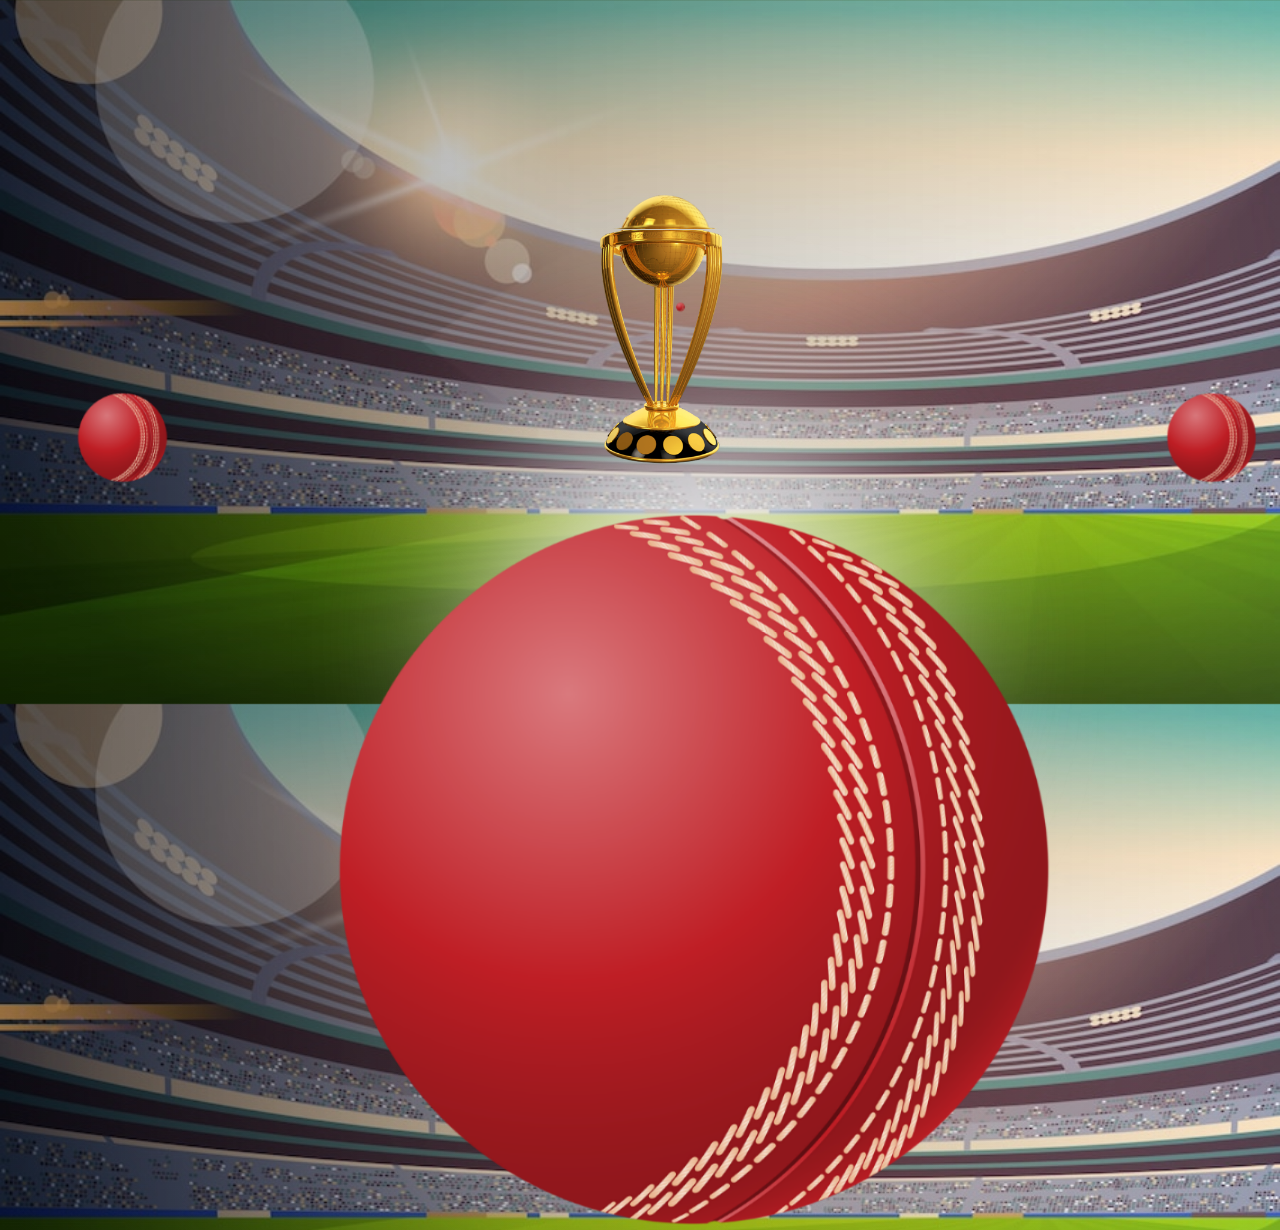
==== home.html @ 70392521 "update" ====
<!DOCTYPE html>
<html lang="en">
<head>
    <meta charset="UTF-8">
    <meta name="viewport" content="width=device-width, initial-scale=1.0">
    <title>Document</title>
    <link rel="stylesheet" href="./home.css">
</head>
<body>

   
    <div class="slides">
        <div class="slide">
            
            <div class="img ">
                <div >
                    <img class="a4 imgs p4" src="./images/cricket-ball-transparent-free-png.webp" alt="">
                
                    <img class="a3 imgs p3" src="./images/cricket-ball-transparent-free-png.webp" alt="">
               
                    <img class="a2 imgs p2" src="./images/cricket-ball-transparent-free-png.webp" alt="">
                
                    <img class="a1 imgs p1 curr" src="./images/cricket-ball-transparent-free-png.webp" alt="">
                    <div class="box">
                        <h2></h2>
                    </div>
                </div>
                
               
               
               
                

            </div>
        </div>
    </div>

    <div class="cup cup2">
        <img src="./images/New Project (2).png" alt="" class="lid">
        <img src="./images/New Project (1).png" alt="" class="box">

        <div class="invitation">
           <div class="dis">
            <h2>Infobash Cricket match</h2>
            <h3>Kindly invite Mr./Mrs/Miss</h3>
            <h2>Thank you!</h2>
           </div>
        </div>
    </div>

    <script src="./home.js"></script>
    
</body>
</html>
---- home.css ----
*{
    margin: 0;
    padding: 0;
}
body{
    
    font-size: 18px;
    font-family:Georgia, 'Times New Roman', Times, serif;
    width: 100%;
    overflow-x: hidden;
    overflow-y: hidden;
    background: linear-gradient(to left,rgba(255, 255, 255, 0.096),rgba(0, 0, 0, 0.397)),url(./images/empty-football-stadium-field-view-sunset-flat-horizontal_48369-24918.jpg);
    background-size: cover;
    
    
}
.slides .imgs{
    position: absolute;
    transition: all 2s ease;
    
    

}



.slide img{
    width: 550px;
    height: 550px;
    animation: anim1 10s linear infinite; 
    border-radius: 180%;
    
    
    
  
    
}
.slides .box{
    width: 450px;
    height: 450px;
    background-color: rgb(240, 240, 240);
    filter: blur(100px);
    border-radius: 100%;
    position: relative;
    top: 350px;
    left: 480px;
    z-index: -1;
}
@keyframes anim1 {
    0% {
        transform: rotate(0deg);

    }

    50% {
        transform: rotate(180deg);

    }

    100% {
        transform: rotate(360deg);
    }
}
.slides .img .p1 {
    left: 450px;
    top: 500px;
    width: 200px;
    height: 200px;
    

}
.slides .img{
    transform: scale(0.9);
    margin-top: 100px;
}


.slides .img .p2 {
    left: 1225px;
    top: 300px;
    width: 100px;
    height: 100px;
   
   
   
}
.slides .img .p3 {
    left: 680px;
    top: 200px;
    width: 10px;
    height: 10px;
    
   
}
.slides .img .p4{
 
        left: 15px;
        top: 300px;
        width: 100px;
        height: 100px;
        
}
.slides .img .curr {
    left: 300px;
    top: 430px;
    width: 800px;
    height: 800px;
    transition: all 2s ease;
    
   
   


}
.slides .dis1{
    
    position: absolute;
    opacity: 0;
    transition: all 0.5s ease-in;
}
.slides .curr1{
    opacity: 1;
    left: 670px;
    top: 150px;
    z-index: 10;
    color: aliceblue;
}
.slides .dis1 h2{
    margin-top: -70px;
    font-size: 20px;
    font-family: 'Gill Sans', 'Gill Sans MT', Calibri, 'Trebuchet MS', sans-serif;
}
.slide .dis1 h1{
    font-size: 80px;
    margin-left: -90px;
    margin-top: 20px;

}
.slide .dis1 p{
    font-size: 12px;
    font-family:Cambria, Cochin, Georgia, Times, 'Times New Roman', serif;
    width: 600px;
    text-align: center;
    margin-left: -280px;
    margin-top: 50px;
}
.slides .btn{
    text-decoration: none;
    color:black;
    background-color: aliceblue;
    position: relative;
    top:50px;
    padding: 10px 15px;
    border-radius: 20px;
}
.slides .btn:hover{
    background-color: black;
    color: aliceblue;
}
.slides .btn:active{
    box-shadow: 0px 0px 10px black;
}
.cup{
    transform: scale(0.3);
    position: relative;
    top: -320px;
    left: 120px;
    z-index: 5;
}
.cup .lid{
    position: absolute;
    top:-230px;
    width: 950px;
    left: -140px;
   

}
.cup2:hover .lid {
    animation: anim2 0.5s linear infinite;

}
@keyframes anim2{
    0%{
        transform: rotate(0deg);

    }
    25%{
        transform: rotate(4deg);
        

    }
    50%{
        transform: rotate(0deg);
    }
    100%{
        transform: rotate(-4deg);
    }
}
.cup .box {
    position: absolute;

}
.cup1{
    transform: scale(0.8);
    
    left: 300px;
    top:-80px;
    transition: all 1s ease;
}
.ini .lid{
    animation: anim3 2s ;
    animation-fill-mode: forwards;
    animation-delay: 2s;
}
@keyframes anim3{
    0%{
         top:-230px;
    

    }
    50%{
        top: -260px;
        transform: rotate(-180deg);
        left: -800px;

    }
    100%{
        top: 200px;
        transform: rotate(-180deg);
        left: -800px;
        

    }
}

.cup .invitation{
    
    width: 500px;
    height: 100px;
    padding: 10px 15px;
    text-align: center;
    line-height: 2em;
    position: absolute;
    left: 50px;
    border-radius: 24px;
    background: linear-gradient(to left,rgb(182, 103, 103),rgba(255, 255, 255, 0.452));
    backdrop-filter: blur(12px);
    z-index: -1;
    opacity: 0;
    overflow: hidden;
}
.cup1 .invitation{
    animation: anim4 2s ;
    animation-fill-mode: forwards;
    animation-delay: 2s;
}
@keyframes anim4{
    0%{
        opacity: 0;
        top:-200px;

    }
    50%{
        
        top: -480px;
        height: 100px;


    }
    100%{
        opacity: 1;
        top: -480px;
        z-index: 10;
        height: 450px;

    }
}

.invitation .dis{
    margin-top: 150px;
}
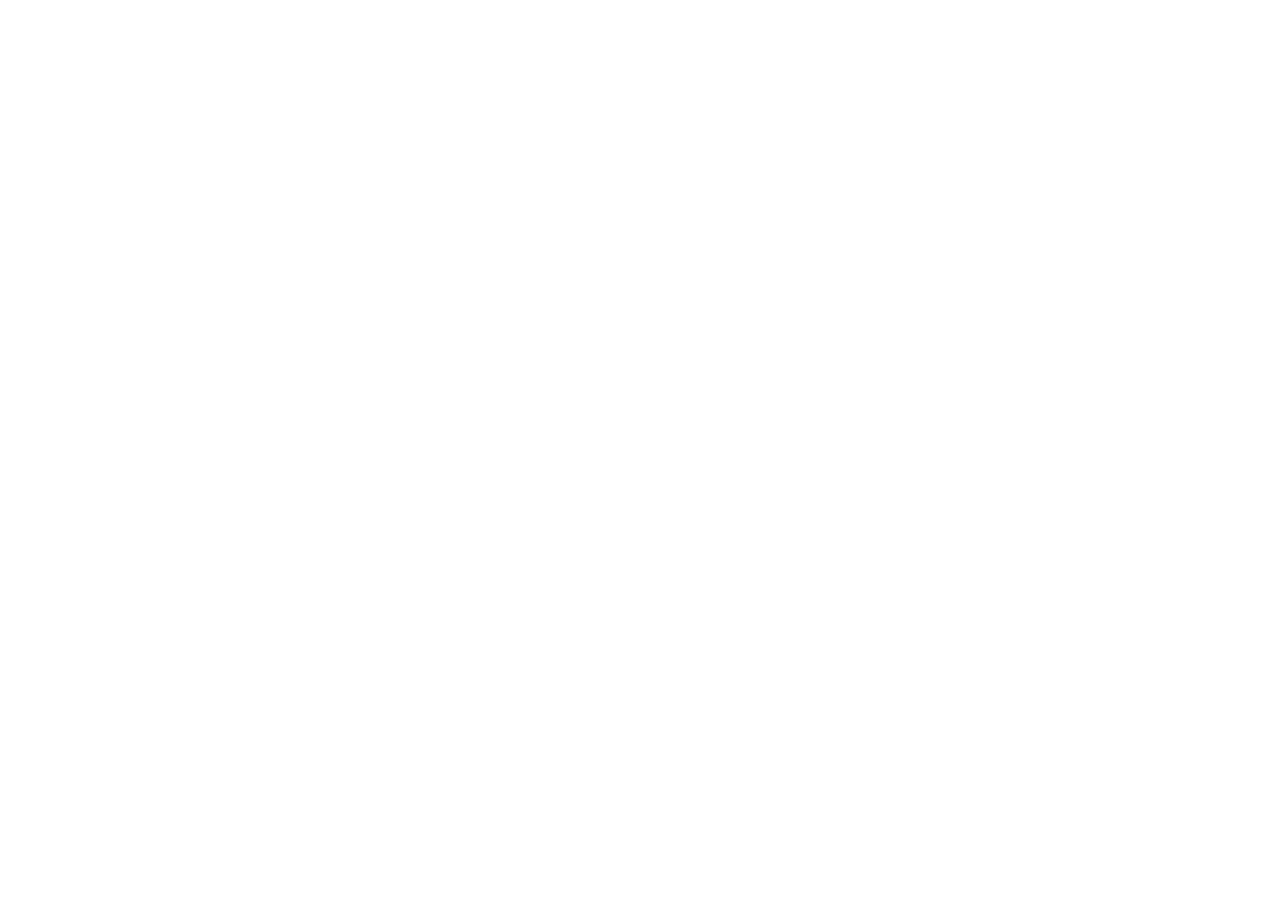
==== commit ffab41d9: "update" ====
--- a/home.html
+++ b/home.html
@@ -8,45 +8,46 @@
 </head>
 <body>
 
-   
+  <div class="container">
     <div class="slides">
         <div class="slide">
-            
+    
             <div class="img ">
-                <div >
+                <div>
                     <img class="a4 imgs p4" src="./images/cricket-ball-transparent-free-png.webp" alt="">
-                
+    
                     <img class="a3 imgs p3" src="./images/cricket-ball-transparent-free-png.webp" alt="">
-               
+    
                     <img class="a2 imgs p2" src="./images/cricket-ball-transparent-free-png.webp" alt="">
-                
+    
                     <img class="a1 imgs p1 curr" src="./images/cricket-ball-transparent-free-png.webp" alt="">
                     <div class="box">
                         <h2></h2>
                     </div>
                 </div>
-                
-               
-               
-               
-                
-
+    
+    
+    
+    
+    
+    
             </div>
         </div>
     </div>
-
+    
     <div class="cup cup2">
         <img src="./images/New Project (2).png" alt="" class="lid">
         <img src="./images/New Project (1).png" alt="" class="box">
-
+    
         <div class="invitation">
-           <div class="dis">
-            <h2>Infobash Cricket match</h2>
-            <h3>Kindly invite Mr./Mrs/Miss</h3>
-            <h2>Thank you!</h2>
-           </div>
+            <div class="dis">
+                <h2>Infobash Cricket match</h2>
+                <h3>Kindly invite Mr./Mrs/Miss</h3>
+                <h2>Thank you!</h2>
+            </div>
         </div>
     </div>
+  </div>
 
     <script src="./home.js"></script>
     
--- a/home.css
+++ b/home.css
@@ -9,20 +9,13 @@
     width: 100%;
     overflow-x: hidden;
     overflow-y: hidden;
-    background: linear-gradient(to left,rgba(255, 255, 255, 0.096),rgba(0, 0, 0, 0.397)),url(./images/empty-football-stadium-field-view-sunset-flat-horizontal_48369-24918.jpg);
-    background-size: cover;
-    
-    
+   
 }
 .slides .imgs{
     position: absolute;
     transition: all 2s ease;
-    
-    
-
-}
-
-
+
+}
 
 .slide img{
     width: 550px;
@@ -30,10 +23,7 @@
     animation: anim1 10s linear infinite; 
     border-radius: 180%;
     
-    
-    
-  
-    
+ 
 }
 .slides .box{
     width: 450px;
@@ -279,3 +269,17 @@
 .invitation .dis{
     margin-top: 150px;
 }
+.container{
+    visibility: hidden;
+    position: relative;
+    z-index: 100;
+    top:-750px;
+}
+.v1{
+    visibility: visible;
+}
+video{
+    width: 100vw;
+        height: 100vh;
+        object-fit: cover;
+}